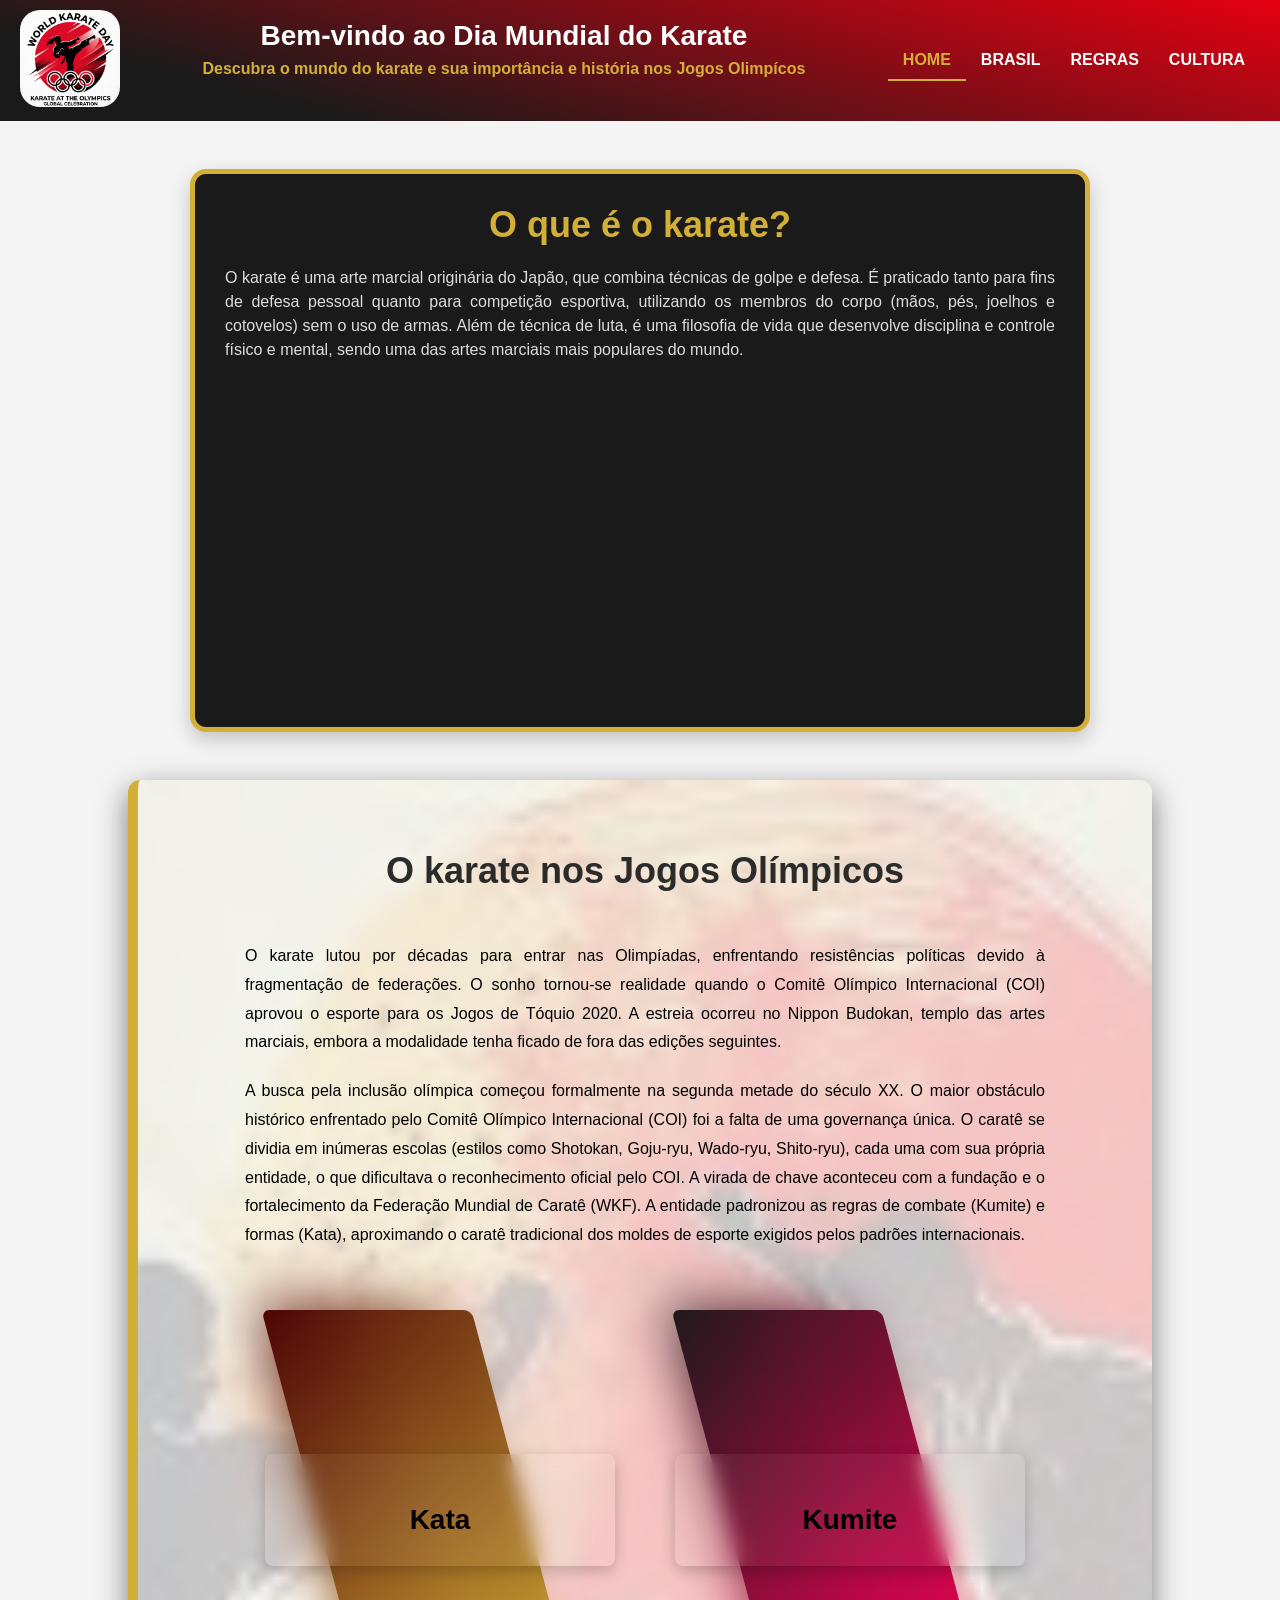
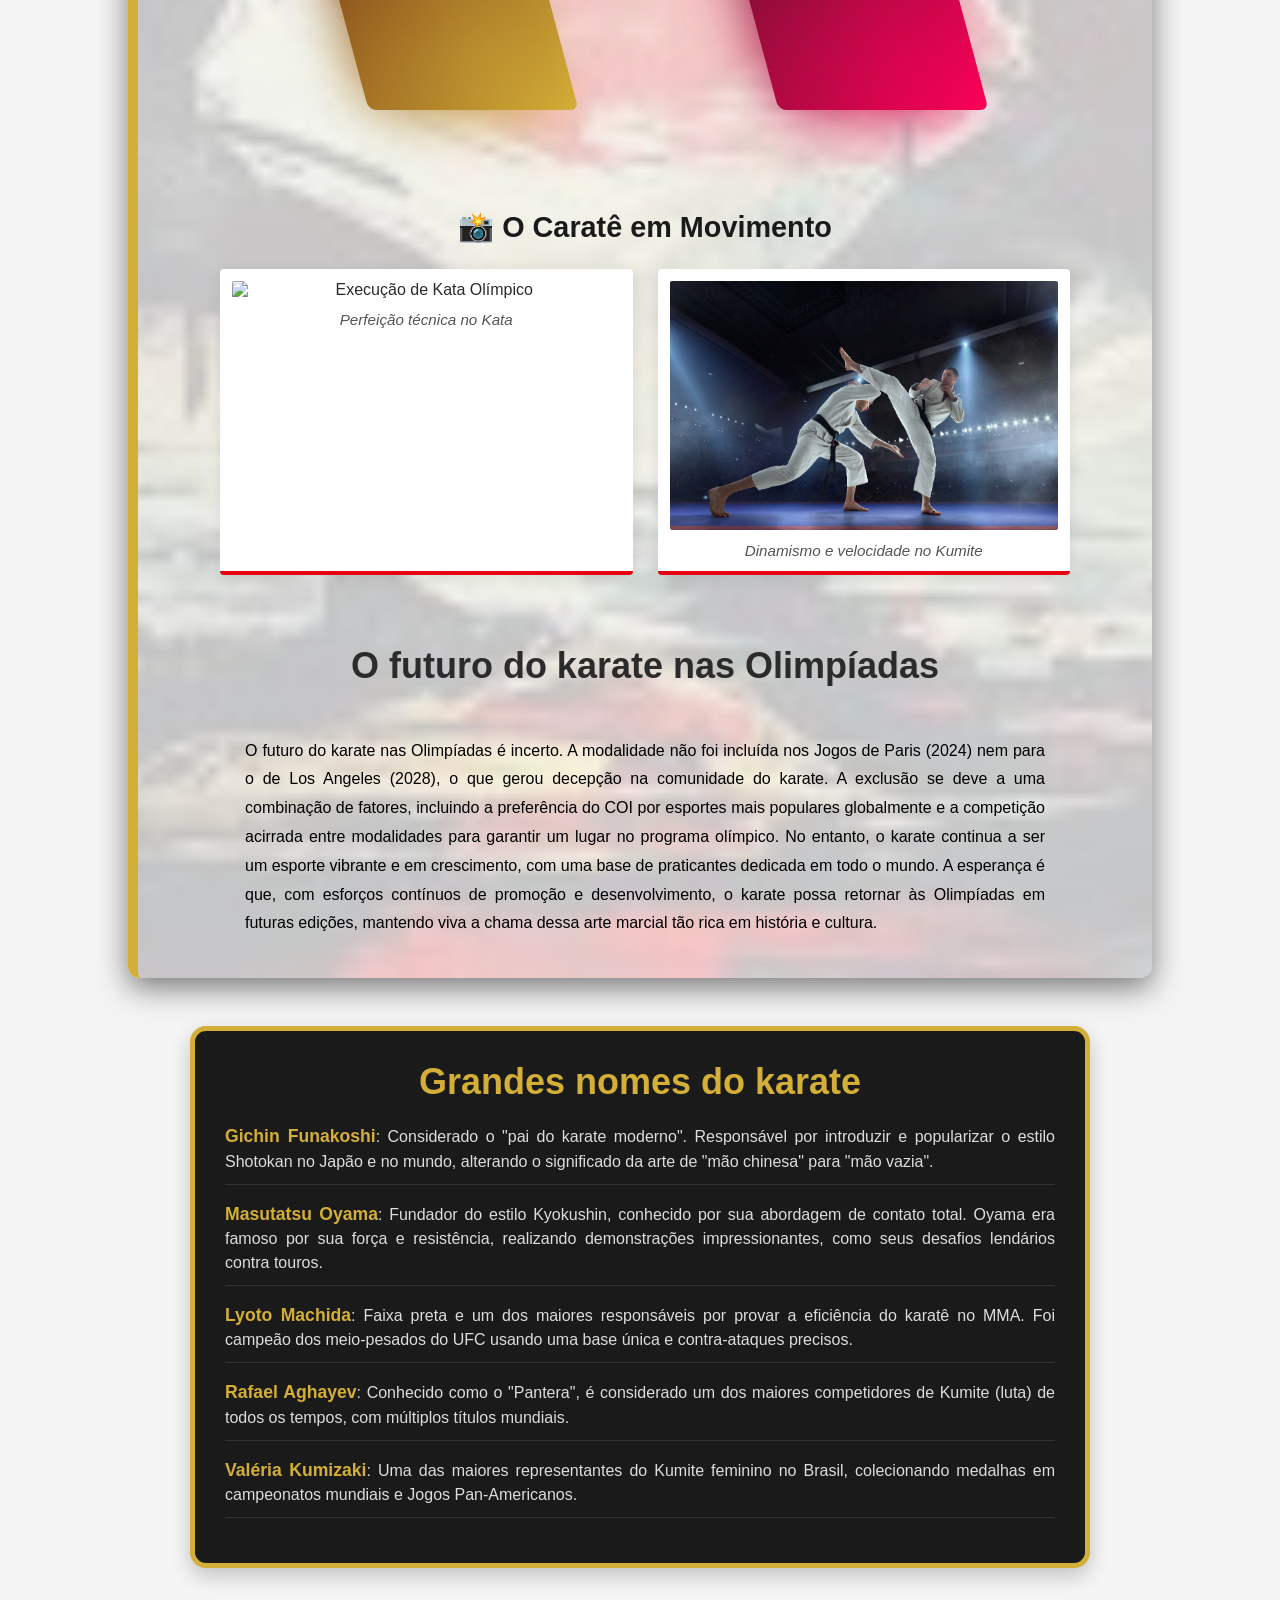
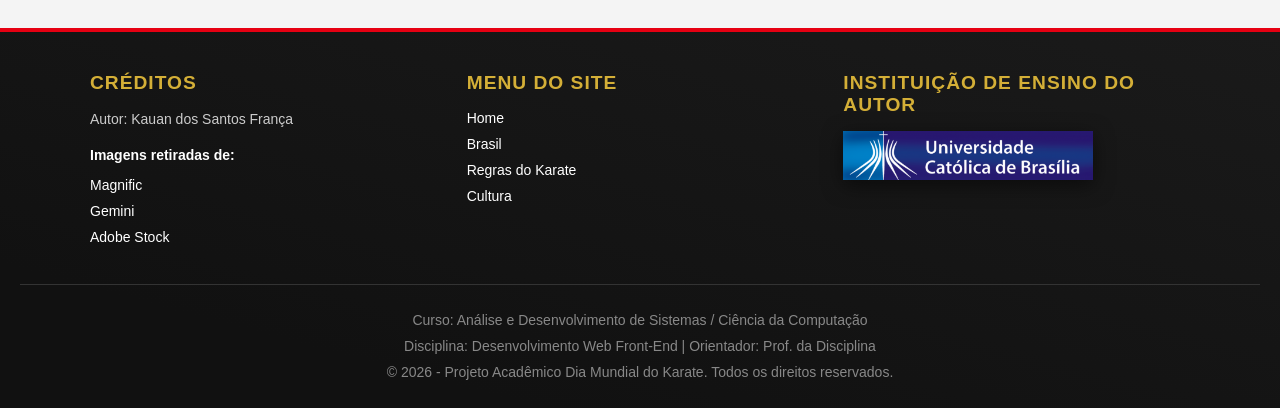
==== index.html @ d7ada4b9 "Update do projeto" ====
<!DOCTYPE html>
<html lang="pt-BR">
<head>
    <meta charset="UTF-8">
    <meta name="viewport" content="width=device-width, initial-scale=1.0">
    <title>Home - Dia Mundial do Caratê</title>
    <link rel="stylesheet" href="Css/style.css">
    <link rel="stylesheet" href="Css/Cards_Index.css">
    <link rel="shortcut icon" href="assets/logo.png" type="image/png">
</head>
<body>
    <header>
        <div class="header-top">
            <div class="logo">
                <a href="index.html"><img src="assets/logo.png" alt="Logo oficial do Dia Mundial do Caratê"></a>
            </div>
            <div class="H_info">
                <h1>Bem-vindo ao Dia Mundial do Karate</h1>
                <p>Descubra o mundo do karate e sua importância e história nos Jogos Olimpícos </p>
            </div>
            <nav>
                <ul>
                    <li><a href="index.html" class="active">Home</a></li>
                    <li><a href="Karate brasileiro.html">Brasil</a></li>
                    <li><a href="regras.html">Regras</a></li>
                    <li><a href="cultura.html">Cultura</a></li>
                </ul>
            </nav>
        </div>

        
    </header>

    <main>
        <div class="content">
            <h1>O que é o karate?</h1>
            <p>O karate é uma arte marcial originária do Japão, que combina técnicas de golpe e defesa. É praticado tanto para fins de defesa pessoal quanto para competição esportiva, utilizando os membros do corpo (mãos, pés, joelhos e cotovelos) sem o uso de armas. Além de técnica de luta, é uma filosofia de vida que desenvolve disciplina e controle físico e mental, sendo uma das artes marciais mais populares do mundo.</p>
            <iframe style="display: block; margin: 0 auto;" width="560" height="315" src="https://www.youtube.com/embed/7YhIqaLp25E?si=IVktE-AV99ue5HmR" title="YouTube video player" frameborder="0" allow="accelerometer; autoplay; clipboard-write; encrypted-media; gyroscope; picture-in-picture; web-share" referrerpolicy="strict-origin-when-cross-origin" allowfullscreen></iframe>
        </div>

        <div class="Corpo">
            <h1 class="Titulo">O karate nos Jogos Olímpicos</h1>
            <p>O karate lutou por décadas para entrar nas Olimpíadas, enfrentando resistências políticas devido à fragmentação de federações. O sonho tornou-se realidade quando o Comitê Olímpico Internacional (COI) aprovou o esporte para os Jogos de Tóquio 2020. A estreia ocorreu no Nippon Budokan, templo das artes marciais, embora a modalidade tenha ficado de fora das edições seguintes.</p>
            <p>A busca pela inclusão olímpica começou formalmente na segunda metade do século XX. O maior obstáculo histórico enfrentado pelo Comitê Olímpico Internacional (COI) foi a falta de uma governança única. O caratê se dividia em inúmeras escolas (estilos como Shotokan, Goju-ryu, Wado-ryu, Shito-ryu), cada uma com sua própria entidade, o que dificultava o reconhecimento oficial pelo COI. 
                A virada de chave aconteceu com a fundação e o fortalecimento da Federação Mundial de Caratê (WKF). A entidade padronizou as regras de combate (Kumite) e formas (Kata), aproximando o caratê tradicional dos moldes de esporte exigidos pelos padrões internacionais.</p>
                
            <div class="Cards">
                <div class="box">
                    <span></span>
                    <div class="caixa">
                        <h2 class="Titulo">Kata</h2>
                        <p>É uma sequência pré-determinada de técnicas de ataque e defesa. O praticante realiza movimentos em direções específicas simulando um combate contra múltiplos adversários virtuais.</p>
                        <p>Nas competições são avaliados pelos árbitros com base na força, ritmo, velocidade e perfeição técnica.</p>
                    </div>
                </div>
                <div class="box">
                    <span></span>
                    <div class="caixa">
                        <h2 class="Titulo">Kumite</h2>
                        <p>É a luta prática e direta entre dois oponentes. O atleta deve reagir aos movimentos do adversário em tempo real utilizando esquivas, bloqueios e golpes.</p>
                        <p>Nas competições ocorre em um tatame e os pontos são atribuídos quando um golpe atinge áreas específicas do corpo do oponente.</p>
                    </div>
                </div>
            </div>
            
            <div class="galeria-olimpica">
                <h2 class="titulo-galeria">📸 O Caratê em Movimento</h2>
                <div class="galeria-container">
                    <div class="foto-box">
                        <img src="assets/foto-kata.jpg" alt="Execução de Kata Olímpico">
                        <span>Perfeição técnica no Kata</span>
                    </div>
                    <div class="foto-box">
                        <img src="assets/foto-kumite.jpg" alt="Combate de Kumite nas Olimpíadas">
                        <span>Dinamismo e velocidade no Kumite</span>
                    </div>
                </div>
            </div>

            <h1 class="Titulo">O futuro do karate nas Olimpíadas</h1>
            <p>O futuro do karate nas Olimpíadas é incerto. A modalidade não foi incluída nos Jogos de Paris (2024) nem para o de Los Angeles (2028), o que gerou decepção na comunidade do karate. A exclusão se deve a uma combinação de fatores, incluindo a preferência do COI por esportes mais populares globalmente e a competição acirrada entre modalidades para garantir um lugar no programa olímpico. No entanto, o karate continua a ser um esporte vibrante e em crescimento, com uma base de praticantes dedicada em todo o mundo. A esperança é que, com esforços contínuos de promoção e desenvolvimento, o karate possa retornar às Olimpíadas em futuras edições, mantendo viva a chama dessa arte marcial tão rica em história e cultura.</p>
        </div>    
        <div class="content">
            <h1>Grandes nomes do karate</h1>
            <div class="nomes-lista">
                <p><strong class="destaque-ouro">Gichin Funakoshi</strong>: Considerado o "pai do karate moderno". Responsável por introduzir e popularizar o estilo Shotokan no Japão e no mundo, alterando o significado da arte de "mão chinesa" para "mão vazia".</p>
                <p><strong class="destaque-ouro">Masutatsu Oyama</strong>: Fundador do estilo Kyokushin, conhecido por sua abordagem de contato total. Oyama era famoso por sua força e resistência, realizando demonstrações impressionantes, como seus desafios lendários contra touros.</p>
                <p><strong class="destaque-ouro">Lyoto Machida</strong>: Faixa preta e um dos maiores responsáveis por provar a eficiência do karatê no MMA. Foi campeão dos meio-pesados do UFC usando uma base única e contra-ataques precisos.</p>
                <p><strong class="destaque-ouro">Rafael Aghayev</strong>: Conhecido como o "Pantera", é considerado um dos maiores competidores de Kumite (luta) de todos os tempos, com múltiplos títulos mundiais.</p>
                <p><strong class="destaque-ouro">Valéria Kumizaki</strong>: Uma das maiores representantes do Kumite feminino no Brasil, colecionando medalhas em campeonatos mundiais e Jogos Pan-Americanos.</p>
            </div>
        </div>
    </main>
    <footer>
        <div class="footer-container">
            <div class="footer-col">
                <h3>Créditos</h3>
                <p>Autor: Kauan dos Santos França</p>
                <p class="fontes-titulo">Imagens retiradas de:</p>
                <ul>
                    <li><a href="https://www.magnific.com/" target="_blank">Magnific</a></li>
                    <li><a href="https://gemini.google.com/" target="_blank">Gemini</a></li>
                    <li><a href="https://stock.adobe.com/pt/">Adobe Stock</a></li>
                </ul>
            </div>
            
            <div class="footer-col">
                <h3>Menu do Site</h3>
                <ul>
                    <li><a href="index.html">Home</a></li>
                    <li><a href="Karate brasileiro.html">Brasil</a></li>
                    <li><a href="regras.html">Regras do Karate</a></li>
                    <li><a href="cultura.html">Cultura</a></li>
                </ul>
            </div>
            
            <div class="footer-col footer-logo-ucb">
                <h3>Instituição de ensino do autor</h3>
                <a href="https://ucb.catolica.edu.br/" target="_blank">
                    <img src="assets/logoUCB.png" alt="Logo da Universidade Católica de Brasília">
                </a>
            </div>
        </div>
        <div class="footer-bottom">
            <p>Curso: Análise e Desenvolvimento de Sistemas / Ciência da Computação</p>
            <p>Disciplina: Desenvolvimento Web Front-End | Orientador: Prof. da Disciplina</p>
            <p>&copy; 2026 - Projeto Acadêmico Dia Mundial do Karate. Todos os direitos reservados.</p>
        </div>
    </footer>
</body>
</html>
---- Css/style.css ----
body{
  margin: 0;
  -webkit-hyphens: auto;
  -moz-hyphens: auto;
  -ms-hyphens: auto;
  hyphens: auto;
  background-color: #f4f4f4;
  color: #2b2b2b;
  font-family: Arial, Helvetica, sans-serif;
}
h1{
  font-family: 'Arial', sans-serif;
  font-size: 36px;
  margin-bottom: 20px;
}
h2{
  font-family: 'Arial', sans-serif;
  font-size: 28px;
  margin-bottom: 15px;
}
p{
  font-family: 'Arial', sans-serif;
  font-size: 16px;
  line-height: 1.5;
  margin-bottom: 20px;
}

header{
  background: linear-gradient(15deg, #1a1a1a 20%, #E60012 100%);
  color: #ffffff;  
  height: auto;
  width: 100%;
  padding: 0 20px;
  box-sizing: border-box;
  display: flex;
  flex-direction: column;
  justify-content: space-between;
}
.header-top {
  display: flex;
  justify-content: space-between;
  align-items: center;
  width: 100%;
}
header nav ul {
  display: flex;
  margin: 0;
  padding: 0;
  list-style: none;
}

header nav ul li a {
  position: relative;
  display: block;
  text-transform: uppercase;
  padding: 10px 15px;
  text-decoration: none;
  color: #ffffff;
  font-size: 16px;
  font-weight: 600;
  transition: .4s;
  z-index: 1;
}

header nav ul li a:hover {
  color: #D4AF37; /* Muda para dourado ao passar o mouse */
}

header nav ul li a.active {
    color: #D4AF37; /* Deixa o link da página atual sempre dourado */
    border-bottom: 2px solid #D4AF37; /* Adiciona uma linha sutil abaixo dele */
}

.logo img {
  width: 100px;
  border-radius: 20px;
  transition: transform 0.2s;
}
.logo img:hover{
  transform: scale(1.05);
}

.H_info {
  text-align: center;
  margin-top: 20px;
  margin-bottom: 40px;
}
.H_info h1 {
  margin: 0 0 5px 0;
  font-size: 28px;
}

.H_info p {
  color: #d4af37; 
  font-weight: bold;
  margin: 0;
}


/* Configurações da main */
.content {
  color: #ffffff;
  box-sizing: border-box;
  text-align: justify;
  border: 5px solid #D4AF37;
  width: 80%;
  max-width: 900px;
  padding: 30px;
  background-color: #1A1A1A;
  border-radius: 16px;
  margin: 48px auto;
  box-shadow: 0 8px 20px rgba(0, 0, 0, 0.2);
  transition: transform 0.4s ease, box-shadow 0.4s ease, border-color 0.4s ease;
}

.content iframe {
    width: 100%;       /* O vídeo vai ocupar o espaço máximo do card escuro */
    max-width: 560px;  /* Mas não vai passar de 560px em telas grandes */
    height: 315px;
    border-radius: 8px; /* Arredondar os cantos do vídeo combina com o seu card */
}

.content h1 {
  color: #D4AF37; /* Título interno em dourado */
  text-align: center;
  margin-top: 0;
}


.content p {
  font-size: 16px;
  color: #dddddd; /* Texto claro confortável para ler no fundo escuro */
}
.content:hover {
  transform: translateY(-5px); /* Efeito flutuar moderno */
  box-shadow: 0 15px 30px rgba(0, 0, 0, 0.4);
  border-color: #E60012;
}


.destaque-ouro {
  color: #D4AF37;
  font-size: 1.1rem;
}

.nomes-lista p {
  margin-bottom: 15px;
  border-bottom: 1px solid #333333;
  padding-bottom: 10px;
}


.Corpo {
  position: relative; 
  z-index: 1; 
  
  box-sizing: border-box;
  width: 80%;
  max-width: 80%;
  padding: 40px;
  border-left: 10px solid #D4AF37; 
  border-radius: 12px;
  margin: 48px auto;
  text-align: center; 
  box-shadow: 0 10px 30px rgba(0, 0, 0, 0.5);
  
  overflow: hidden; 
}

.Corpo::before {
  content: ''; 
  position: absolute; 
  top: 0;
  left: 0;
  width: 100%;
  height: 100%;
  
  background-image: url(/assets/Img1.jpg); 
  background-repeat: no-repeat;
  background-size: cover;
  background-position: center;
  opacity: 0.2; 
  
  z-index: -1; 
}


.Corpo p {
  color: #000000; 
  max-width: 800px;
  margin: 20px auto 0 auto;
  font-size: 16px;
  line-height: 1.8;
  text-align: justify;
}

.Titulo {
  text-align: center;
  color: #2b2b2b; 
  position: relative; 
  display: inline-block;
  margin: 20px auto;
  padding: 10px 0; 
}
.Titulo::after,
.Titulo::before {
  content: '';
  position: absolute;
  width: 100%; 
  height: 2px;
  background: linear-gradient(to right, #D4AF37, #E60012); 
  bottom: -5px;
  left: 0;
  transform: scaleX(0);
  transform-origin: right;
  transition: transform 0.4s ease-out;
}
.Titulo::before {
  top: -5px;
  transform-origin: left;
}
.Titulo:hover::after,
.Titulo:hover::before {
  transform: scaleX(1);
}

/* --- ESTILO DA GALERIA DE FOTOS --- */
.galeria-olimpica {
    width: 100%;
    max-width: 850px;
    margin: 40px auto;
    text-align: center;
    box-sizing: border-box;
}

.titulo-galeria {
    color: #1A1A1A;
    font-size: 1.8rem;
    margin-bottom: 25px;
    font-family: 'Arial', sans-serif;
}

/* Container flexível para alinhar as fotos */
.galeria-container {
    display: flex;
    gap: 25px;
    flex-wrap: wrap; /* Faz as fotos empilharem no celular */
    justify-content: center;
}

/* Moldura fina estilo "polaroid/minimalista" */
.foto-box {
    flex: 1 1 350px;
    max-width: 400px;
    background-color: #ffffff;
    padding: 12px;
    border-radius: 4px;
    box-shadow: 0 4px 15px rgba(0, 0, 0, 0.08);
    border-bottom: 4px solid #E60012; /* Detalhe com o vermelho da sua logo */
    transition: transform 0.3s ease, box-shadow 0.3s ease;
}

/* Efeito sutil ao passar o mouse */
.foto-box:hover {
    transform: translateY(-4px);
    box-shadow: 0 10px 20px rgba(0, 0, 0, 0.15);
}

.foto-box img {
    width: 100%;
    height: auto;
    display: block;
    border-radius: 2px;
}

/* Legenda da foto */
.foto-box span {
    display: block;
    margin-top: 12px;
    font-size: 0.95rem;
    color: #555555;
    font-style: italic;
    font-family: Arial, sans-serif;
}






footer {
  font-family: 'Arial', sans-serif;
  background: linear-gradient(15deg, #111111 20%, #1a1a1a 100%); /* Fundo escuro premium */
  border-top: 4px solid #E60012; /* Linha de assinatura em vermelho */
  color: #ffffff;  
  padding: 40px 20px 20px 20px;
  margin-top: 60px;
  box-sizing: border-box;
}

.footer-container {
  display: flex;
  justify-content: space-between;
  max-width: 1100px;
  margin: 0 auto;
  flex-wrap: wrap;
  gap: 30px;
}

.footer-col {
  flex: 1;
  min-width: 250px;
}

.footer-col h3 {
  color: #D4AF37; /* Títulos das colunas em dourado */
  font-size: 1.2rem;
  margin-top: 0;
  margin-bottom: 15px;
  text-transform: uppercase;
  letter-spacing: 1px;
}

.footer-col p {
  color: #cccccc;
  font-size: 14px;
  margin-bottom: 10px;
}

.footer-col .fontes-titulo {
  margin-top: 15px;
  font-weight: bold;
  color: #ffffff;
}

.footer-col ul {
  list-style: none;
  padding: 0;
  margin: 0;
}

.footer-col ul li {
  margin-bottom: 8px;
}

.footer-col ul li a {
  color: #ffffff;
  text-decoration: none;
  font-size: 14px;
  transition: color 0.3s;
}

.footer-col ul li a:hover {
  color: #E60012; /* Destaca links em vermelho no hover */
  padding-left: 5px; /* Efeito sutil de empurrão */
}

/* Alinhamento da coluna da Faculdade (Atualizado) */
.footer-logo-ucb {
    display: flex;
    flex-direction: column; /* Faz o título ficar em cima e a logo embaixo */
    align-items: flex-start; /* Alinha o conteúdo à esquerda, combinando com as outras colunas */
    justify-content: flex-start;
}

.footer-logo-ucb h3 {
    color: #D4AF37; /* Mantém o padrão dourado dos títulos do footer */
    font-size: 1.2rem;
    margin-top: 0;
    margin-bottom: 15px;
    text-transform: uppercase;
    letter-spacing: 1px;
}

.footer-logo-ucb img {
    width: 250px;
    height: auto;
    filter: drop-shadow(0px 5px 10px rgba(0,0,0,0.5)); /* Sombra para destacar a logo */
    transition: opacity 0.3s, transform 0.3s;
}

.footer-logo-ucb img:hover {
  transform: scale(1.02); /* Um micro efeito de zoom ao passar o mouse */
}

/* Faixa de copyright inferior */
.footer-bottom {
    text-align: center;
    border-top: 1px solid #333333;
    padding-top: 20px;
    margin-top: 30px;
}

.footer-bottom p {
    color: #888888;
    font-size: 14px;
    margin: 5px 0; /* Dá um espacinho leve entre as três linhas de texto */
}
---- Css/Cards_Index.css ----
/* Container dos Cards adaptado para o seu projeto */
.Cards {
  display: flex;
  justify-content: center;
  align-items: center;
  flex-wrap: wrap;
  padding: 40px 0;
  position: relative;
  z-index: 2; /* Garante que fique acima do background do elemento .Corpo */
}

.Cards .box {
  position: relative;
  width: 350px;
  height: 400px;
  display: flex;
  justify-content: center;
  align-items: center;
  margin: 20px 30px; /* Reduzido a margem superior para caber melhor */
  transition: 0.5s;
}

/* Efeito de rastro/fundo inclinado */
.Cards .box::before {
  content: ' ';
  position: absolute;
  top: 0;
  left: 50px;
  width: 60%;
  height: 100%;
  text-decoration: none;
  background: #fff;
  border-radius: 8px;
  transform: skewX(15deg);
  transition: 0.5s;
}

/* Efeito do Brilho Neon (Glow) */
.Cards .box::after {
  content: '';
  position: absolute;
  top: 0;
  left: 50px; /* Corrigido: adicionado 'px' que faltava no base */
  width: 50%;
  height: 100%;
  background: #fff;
  border-radius: 8px;
  transform: skewX(15deg);
  transition: 0.5s;
  filter: blur(30px);
}

/* Transição do efeito Hover nos fundos */
.Cards .box:hover::before,
.Cards .box:hover::after {
  transform: skewX(0deg);
  left: 20px;
  width: calc(100% - 40px); /* Ajustado para preencher melhor o espaço do card */
}

/* Definição das cores dos gradientes usando sua paleta (Ouro e Vermelho) */
/* Card 1: Gradiente Dourado para Vermelho */
.Cards .box:nth-child(1)::before,
.Cards .box:nth-child(1)::after {
  background: linear-gradient(315deg, #D4AF37, #4a0005);
}

/* Card 2: Gradiente Vermelho Vibrante para Preto */
.Cards .box:nth-child(2)::before,
.Cards .box:nth-child(2)::after {
  background: linear-gradient(315deg, #ff0058, #1a1a1a);
}

/* Elemento Span para os quadrados flutuantes no hover */
.Cards .box span {
  display: block;
  position: absolute;
  top: 0;
  left: 0;
  right: 0;
  bottom: 0;
  z-index: 5;
  pointer-events: none;
}

.Cards .box span::before {
  content: '';
  position: absolute;
  top: 0;
  left: 0;
  width: 0;
  height: 0;
  border-radius: 8px;
  background: linear-gradient(315deg, #D4AF37, #4a0005);
  backdrop-filter: blur(10px);
  -webkit-backdrop-filter: blur(10px);
  opacity: 0;
  transition: 0.5s;  
  animation: animateCards 2s ease-in-out infinite;
  box-shadow: 0 5px 15px rgba(0,0,0,0.08);
}

.Cards .box:hover span::before {
  top: -50px;
  left: 50px;
  width: 100px;
  height: 100px;
  opacity: 1;
}

.Cards .box span::after {
  content: '';
  position: absolute;
  bottom: 0;
  right: 0;
  width: 0; /* Corrigido de 100% para 0 para iniciar oculto */
  height: 0;
  border-radius: 8px;
  background: linear-gradient(315deg, #ff0058, #1a1a1a);
  backdrop-filter: blur(10px);
  -webkit-backdrop-filter: blur(10px);
  opacity: 0;
  transition: 0.5s;
  animation: animateCards 2s ease-in-out infinite;
  box-shadow: 0 5px 15px rgba(255, 2, 2, 0.08);
  animation-delay: -1s;
}

.Cards .box:hover span::after {
  bottom: -50px;
  right: 50px;
  width: 100px;
  height: 100px;
  opacity: 1;
}

/* Animação de flutuação dos blocos de vidro */
@keyframes animateCards {
  0%, 100% {
    transform: translateY(10px);
  }
  50% {
    transform: translateY(-10px);
  }
}

/* Bloco de conteúdo interno (Efeito de Vidro) */
.Cards .box .caixa {
  position: relative;
  left: 0;
  padding: 20px 30px;
  background: rgba(255, 255, 255, 0.05);
  backdrop-filter: blur(10px);
  -webkit-backdrop-filter: blur(10px);
  box-shadow: 0 5px 15px rgba(0, 0, 0, 0.2);
  border-radius: 8px;
  z-index: 1;
  transition: 0.5s;
}

.Cards .box:hover .caixa {
  left: -25px;
  padding: 40px 30px;
  background: rgba(255, 253, 253, 0.548); /* Destaca levemente o vidro no hover */
}

/* Ajustes finos nos títulos dos cards */
.Cards .box .caixa h2 {
  font-size: 28px;
  text-align: justify;
  color: #000000;
  margin-bottom: 0px; /* Zerado para não empurrar o espaço quando o <p> estiver sumido */
  font-family: 'Arial', sans-serif;
  transition: 0.5s ease-in-out; /* Transição suave caso queira mudar algo no hover */
}

/* Escondendo o parágrafo por padrão */
.Cards .box .caixa p {
  font-size: 16px;
  font-family: 'Arial', sans-serif;
  text-align: justify;
  color: #000000 !important;
  line-height: 1.6em;
  text-align: left;
  
  /* Truque para esconder o elemento mantendo a animação suave */
  opacity: 0;
  max-height: 0;
  margin-top: 0;
  overflow: hidden;
  transition: opacity 0.4s ease, max-height 0.4s ease, margin-top 0.4s ease;
}

/* Fazendo o parágrafo aparecer quando passar o mouse no CARD (.box) */
.Cards .box:hover .caixa h2 {
  margin-bottom: 10px; /* Devolve o espaçamento quando o texto aparece */
}

.Cards .box:hover .caixa p {
  opacity: 1;
  max-height: 150px; /* Altura máxima estimada para o texto aparecer */
  margin-top: 10px;  /* Cria um espaçamento elegante entre o H2 e o P */
}
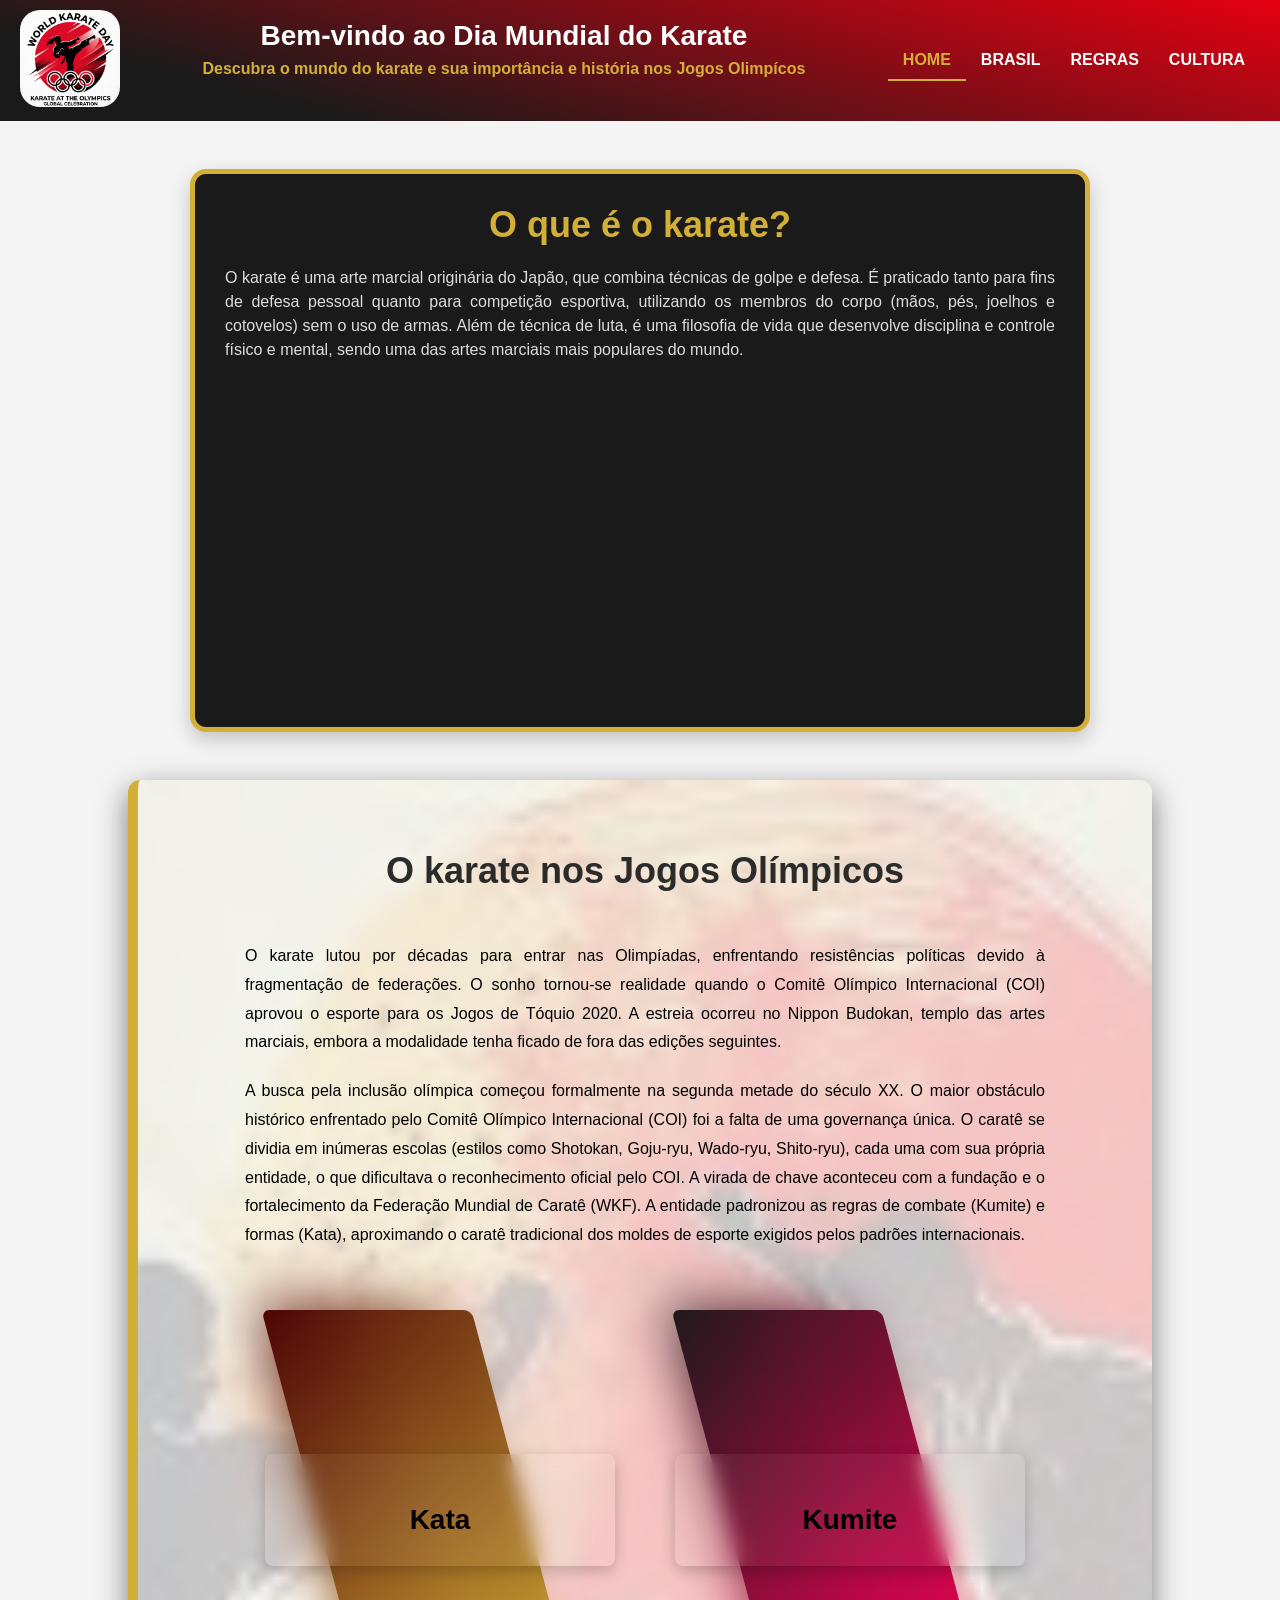
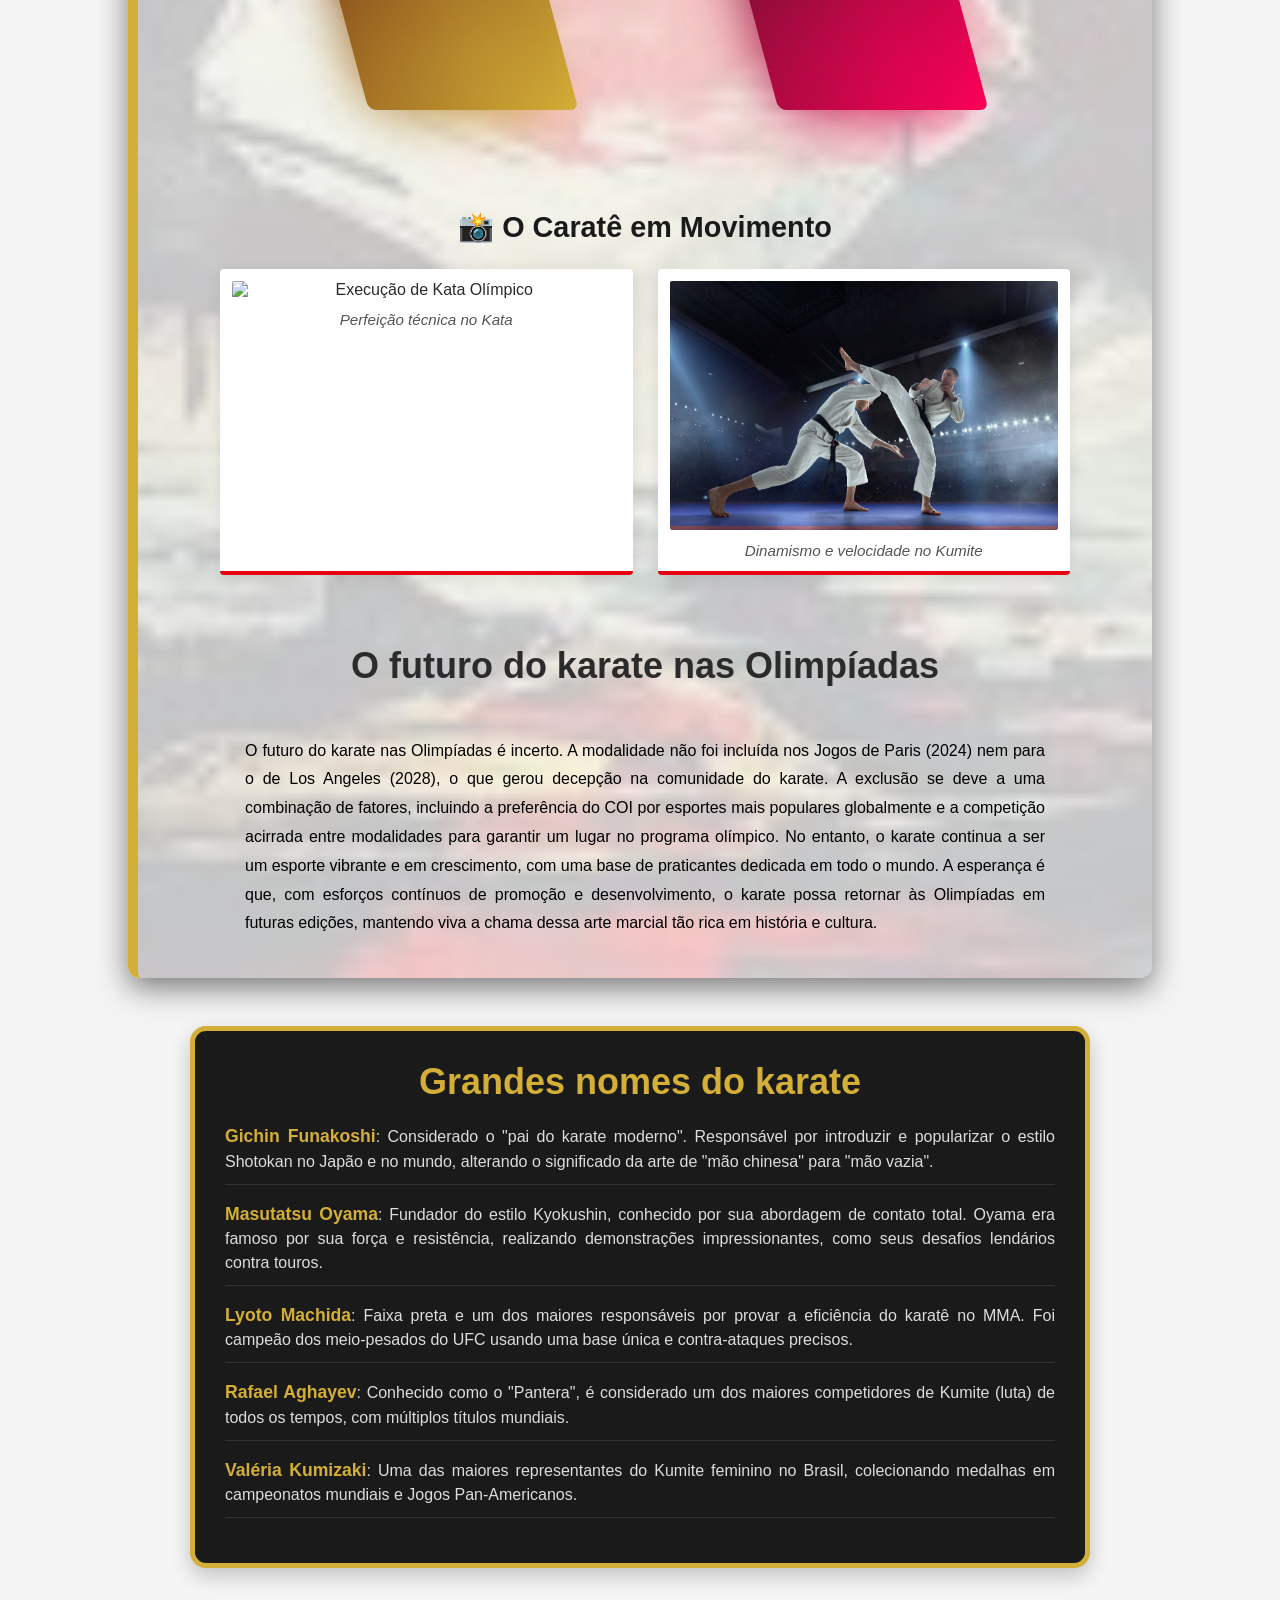
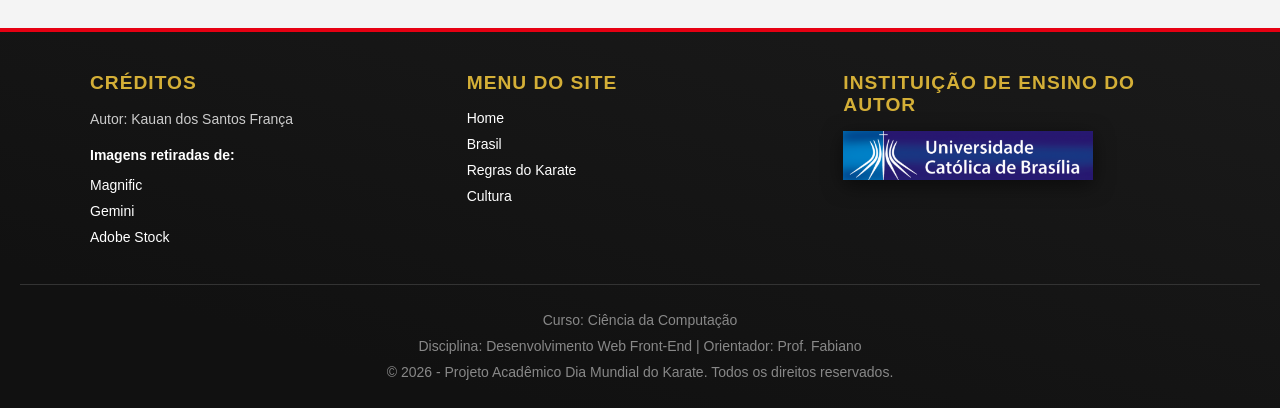
==== commit 518adb92: "Update footer course and instructor information" ====
--- a/index.html
+++ b/index.html
@@ -122,10 +122,10 @@
             </div>
         </div>
         <div class="footer-bottom">
-            <p>Curso: Análise e Desenvolvimento de Sistemas / Ciência da Computação</p>
-            <p>Disciplina: Desenvolvimento Web Front-End | Orientador: Prof. da Disciplina</p>
+            <p>Curso: Ciência da Computação</p>
+            <p>Disciplina: Desenvolvimento Web Front-End | Orientador: Prof. Fabiano</p>
             <p>&copy; 2026 - Projeto Acadêmico Dia Mundial do Karate. Todos os direitos reservados.</p>
         </div>
     </footer>
 </body>
-</html>+</html>
